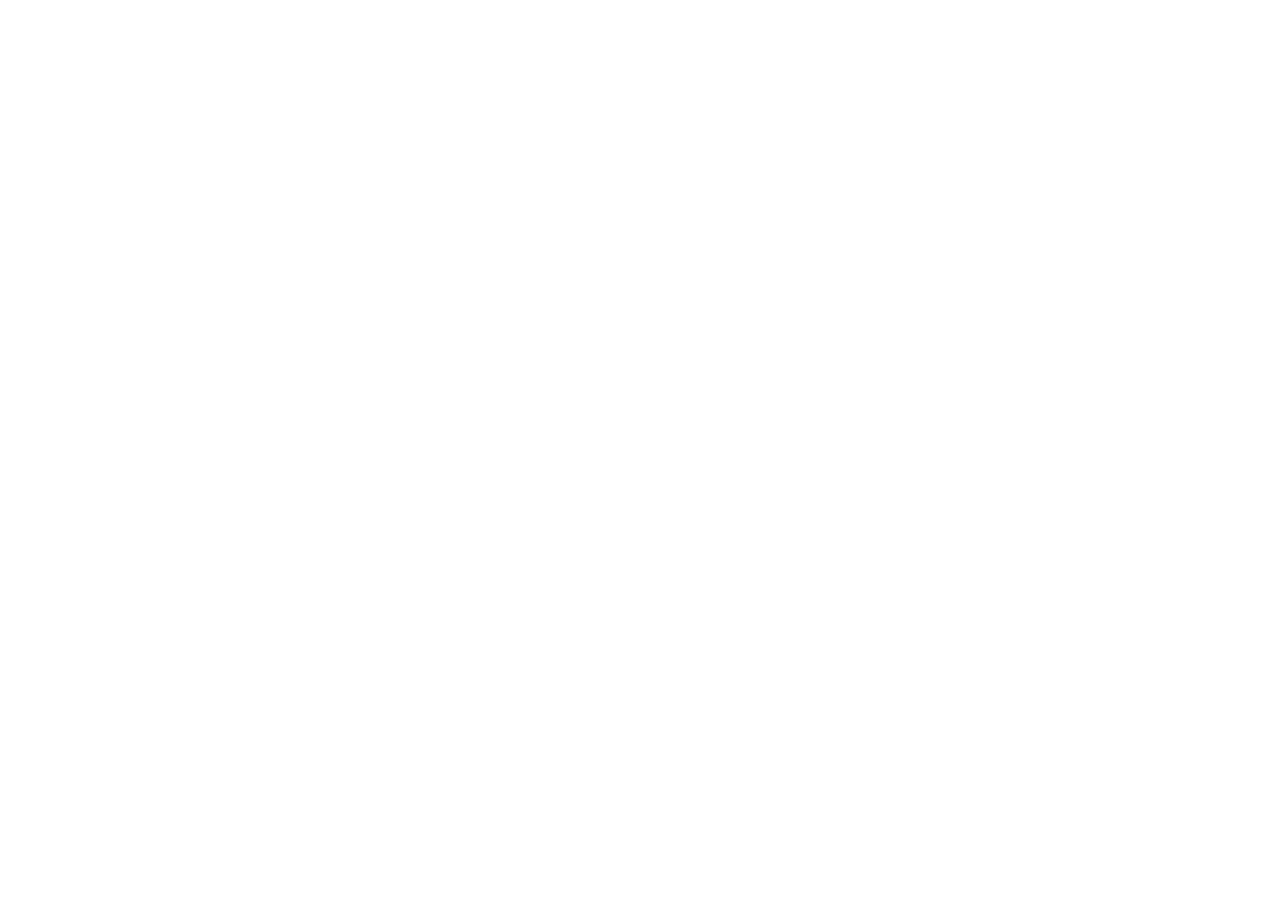
==== index.html @ 8079a419 "added index and styles" ====
<!DOCTYPE html>
<html lang="en">
<head>
    <meta charset="UTF-8">
    <meta name="viewport" content="width=device-width, initial-scale=1.0">
    <link rel="stylesheet" href="styles.css">
    <title>Bättre Webb</title>
</head>
<body>
    
</body>
</html>
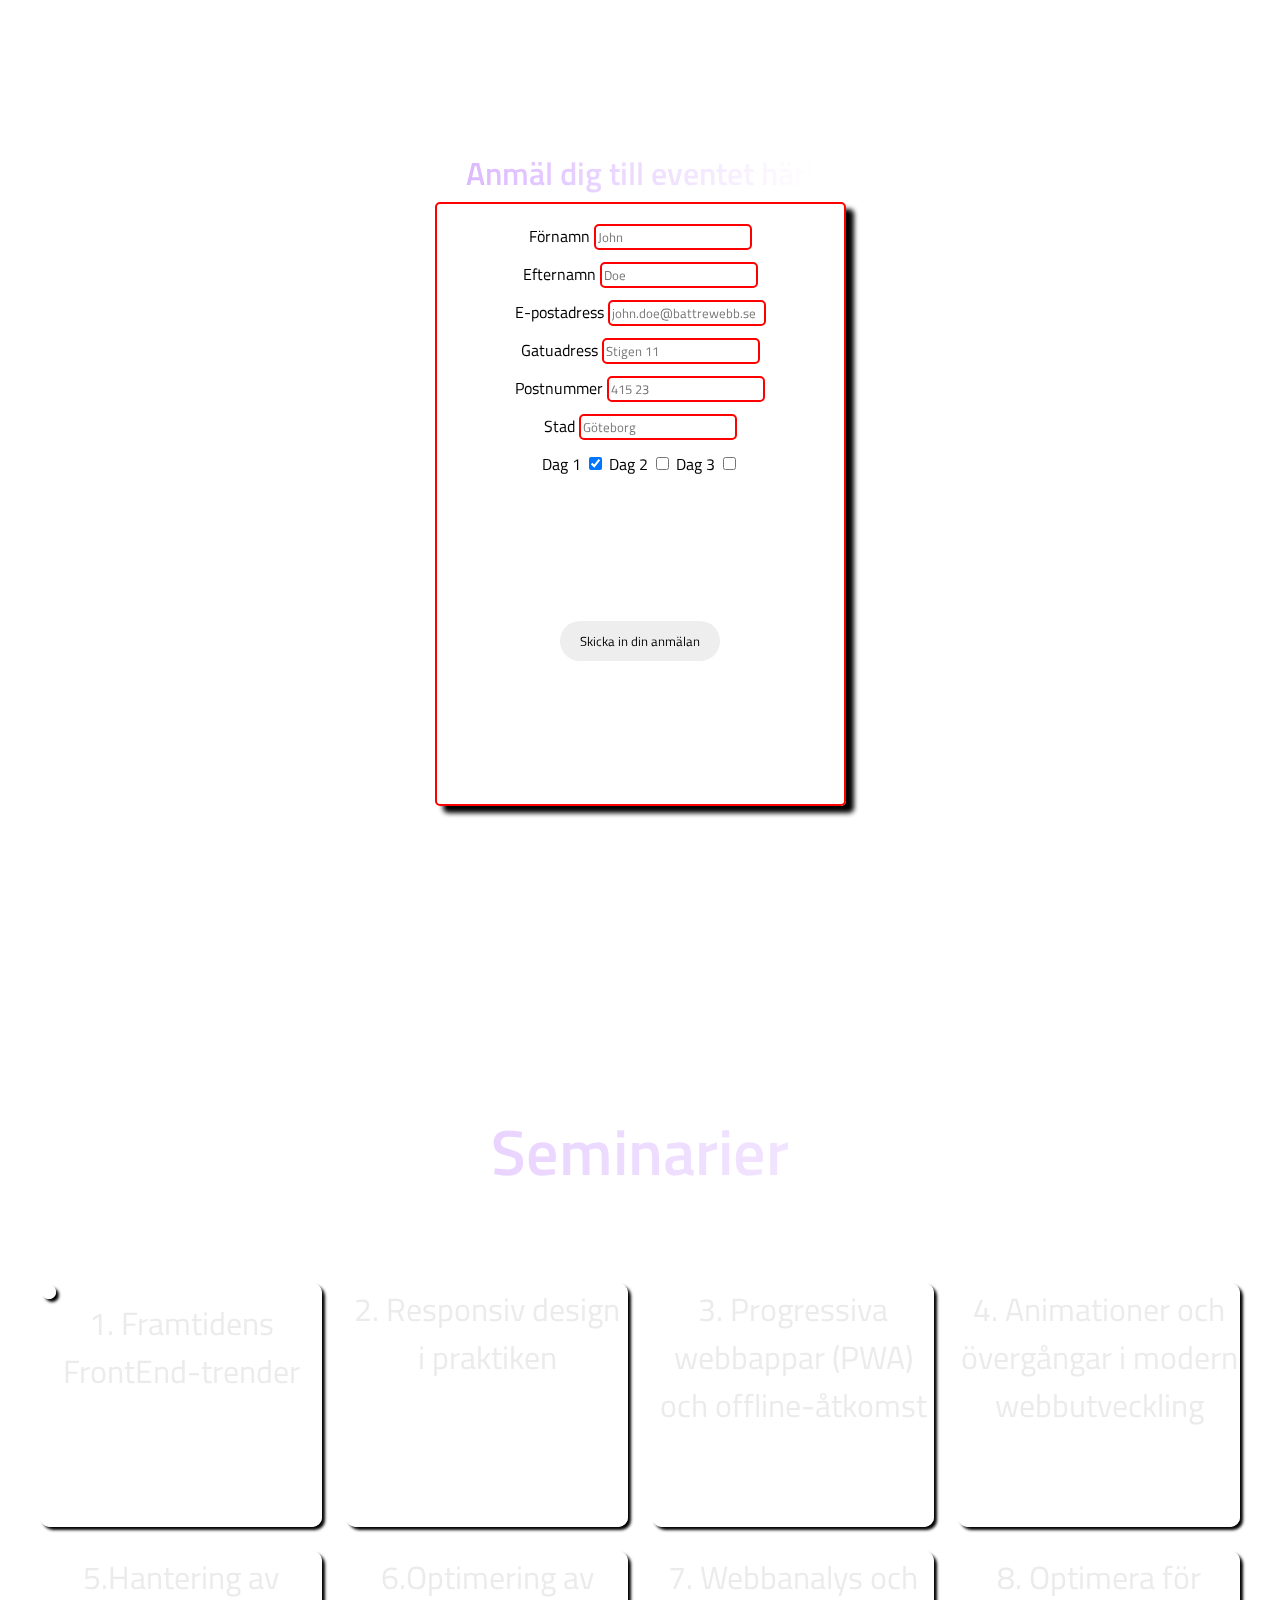
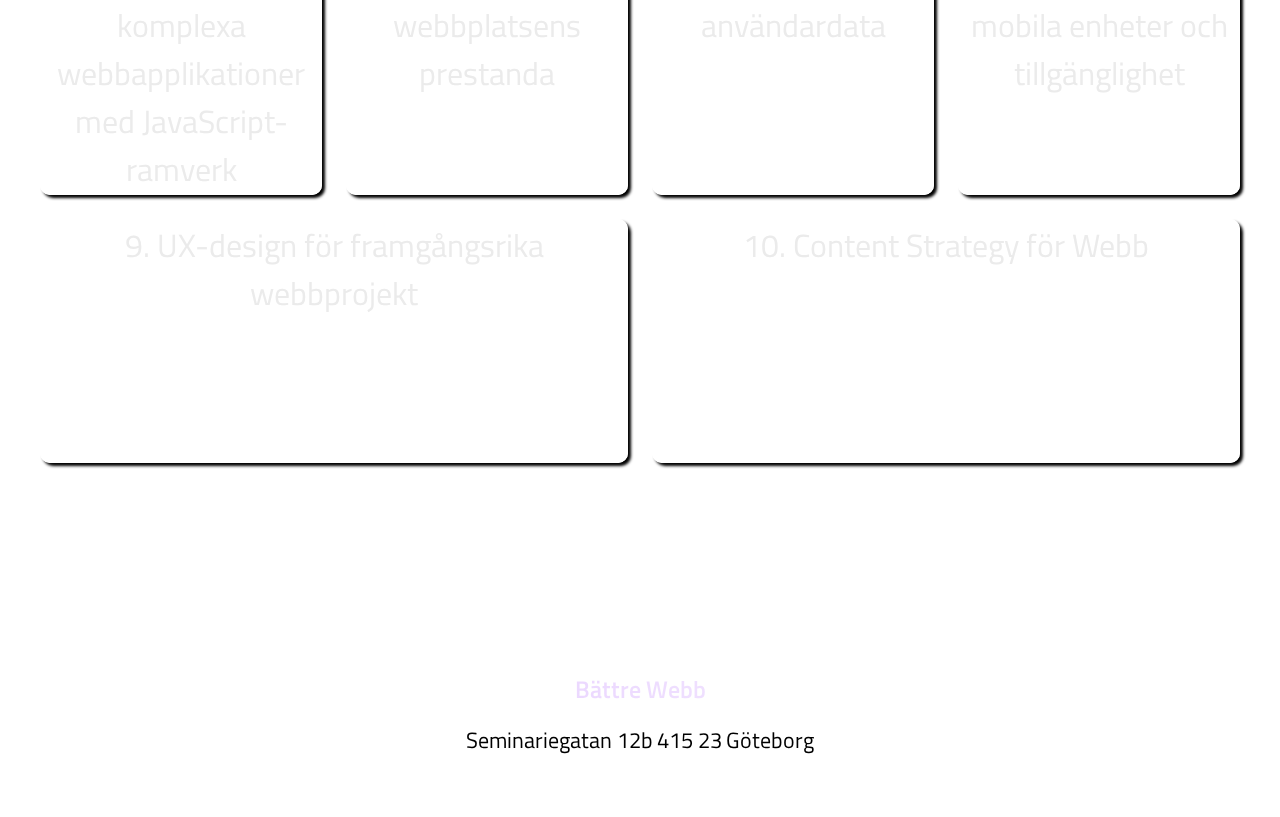
==== commit 0ca8cd35: "added lots of content" ====
--- a/index.html
+++ b/index.html
@@ -4,9 +4,114 @@
     <meta charset="UTF-8">
     <meta name="viewport" content="width=device-width, initial-scale=1.0">
     <link rel="stylesheet" href="styles.css">
+    <link rel="preconnect" href="https://fonts.googleapis.com">
+<link rel="preconnect" href="https://fonts.gstatic.com" crossorigin>
+<link href="https://fonts.googleapis.com/css2?family=Oswald:wght@300&family=Titillium+Web:wght@300&display=swap" rel="stylesheet">
     <title>Bättre Webb</title>
 </head>
 <body>
-    
+   <header>
+         <nav>
+             <ul>
+                <li><a href="#reg">Anmälan</a></li>
+                <li><a href="#seminarie">Seminarier</a></li>
+                <li><a href="#footer">Kontakta oss</a></li>
+             </ul>
+         </nav>
+   </header>
+   <main>
+<section id="reg" class="reg">
+    <form>
+        <h1>Anmäl dig till eventet här!</h1>
+        <section class="form-section">
+            <label for="form-fname"> Förnamn </label>
+            <input id="form-fname" type="text" required value="" placeholder="John" />
+        </section>
+        <section class="form-section">
+            <label for="form-lname"> Efternamn </label>
+            <input id="form-lname" type="text" required value="" placeholder="Doe" />
+            <p class="error-message"></p>
+        </section>
+        
+        <section class="form-section">
+            <label for="form-email"> E-postadress </label>
+            <input id="form-email" type="text" required value="" placeholder="john.doe@battrewebb.se" />
+            <p class="error-message"></p>
+        </section>
+
+        <section class="form-section">
+            <label for="form-street"> Gatuadress </label>
+            <input id="form-street" type="text" required value="" placeholder="Stigen 11" />
+        </section>
+        <section class="form-section">
+            <label for="form-zip"> Postnummer </label>
+            <input id="form-zip" type="text" required value="" placeholder="415 23" />
+        </section>
+        <section class="form-section">
+            <label for="form-state"> Stad </label>
+            <input id="form-state" type="text" required value="" placeholder="Göteborg" />
+            <p class="error-message"></p>
+        </section>
+        
+        <section class="form-section">
+            <label class="container">Dag 1
+                <input type="checkbox" checked="checked">
+                <span class="checkmark"></span>
+              </label>
+              <label class="container">Dag 2
+                <input type="checkbox">
+                <span class="checkmark"></span>
+              </label>
+              <label class="container">Dag 3
+                <input type="checkbox">
+                <span class="checkmark"></span>
+              </label>    
+        </section>
+
+        <section class="form-section">
+            <button type="submit"> Skicka in din anmälan </button>
+        </section>
+
+    </form>
+</section>
+<h2>Seminarier</h2>
+<section id="seminarie" class="seminarie">
+    <div class="parent">
+        <div class="div1">
+            <div class="box"></div> 1. Framtidens FrontEnd-trender
+    </div>
+        <div class="div2"> 2. Responsiv design i praktiken
+            </div>
+        <div class="div3"> 3. Progressiva webbappar (PWA) och offline-åtkomst
+            </div>
+        <div class="div4"> 4. Animationer och övergångar i modern webbutveckling
+            </div>
+        <div class="div5"> 5.Hantering av komplexa webbapplikationer med JavaScript-ramverk
+            </div>
+        <div class="div6"> 
+            6.Optimering av webbplatsens prestanda
+            </div>
+        <div class="div7"> 7. Webbanalys och användardata
+        </div>
+        <div class="div8"> 8. Optimera för mobila enheter och tillgänglighet
+            </div>
+        <div class="div9"> 9. UX-design för framgångsrika webbprojekt
+            </div>
+        <div class="div10"> 10. Content Strategy för Webb
+
+            </div>
+        </div>
+</section>
+<section id="footer" class="footer">
+    <footer>
+    <h1>Bättre Webb</h1>
+    <ul>
+        <li>Seminariegatan 12b</li>
+        <li>415 23</li>
+        <li>Göteborg</li>
+     </ul>
+    </footer>
+</section>
+</main>
 </body>
 </html>--- a/styles.css
+++ b/styles.css
@@ -0,0 +1,221 @@
+* {
+
+    font-family: 'Oswald', sans-serif;
+    font-family: 'Titillium Web', sans-serif;
+    scroll-behavior: smooth;
+}
+
+body {
+    background-image: url('https://github.com/FredrikKii/Betterwebb/blob/main/Recourses/13167.jpg?raw=true');
+    background-repeat: no-repeat;
+    background-size: cover;
+    margin: 0;
+    padding: 0;
+    
+}
+header {
+    background-color: transparent;
+    backdrop-filter: blur(3px);
+    color: #fff;
+    padding: 20px;
+    font-size: 2em;
+    text-align: center;
+}
+
+nav {
+    margin-top: 20px;
+}
+
+ul {
+    list-style-type: none;
+    padding: 0;
+}
+
+li {
+    display: inline;
+    margin-right: 20px;
+}
+
+a {
+    text-decoration: none;
+    color: #fff;
+}
+.reg {
+    height: 100vh;
+}
+
+form {
+    border: 2px solid rgb(109, 109, 109);
+    margin: 50px auto 0;
+    padding: 0 1em;
+    background-color: transparent;
+    backdrop-filter: blur(3px);
+    width: 400px;
+    height: 600px;
+    display: flex;
+    flex-direction: column;
+    justify-content: center;
+    align-items: center;
+    border-radius: 10px;
+    box-shadow: 8px 7px 5px black;
+  }
+  .form-section {
+    margin: 6px;
+    border-radius: 10px;
+  }
+  
+  .form-section.row {
+      flex-direction: row;
+  }
+  button[type="submit"] {
+    background-color: #eeeeee;
+    color: #000000;
+    padding: 10px 20px;
+    border: none;
+    border-radius: 25px;
+    cursor: pointer;
+    margin-top: 10em;
+  }
+  button[type="submit"]:hover {
+    background-color: #999999;
+  }
+  :valid {
+    border: 2px solid rgb(0, 255, 13);
+    border-radius: 5px;
+  }
+  :invalid {
+    border: 2px solid rgb(255, 0, 0);
+    border-radius: 5px;
+  }
+  .error-message {
+    display: none;
+  }
+  input:invalid + .error-message {
+    display: block;
+    margin: 0;
+    color: rgb(255, 255, 255);
+  }
+  h1{
+    text-align: center;
+    margin-top: -6em;
+    font-size: 2em;
+    font-weight: 600;
+    background-image: linear-gradient(to left, #ffffff, #dcb9ff);
+    background-clip: text;
+    -webkit-background-clip: text;
+    color: transparent;
+  }
+  h2{
+    text-align: center;
+    margin-top: 0em;
+    font-size: 4em;
+    font-weight: 600;
+    background-image: linear-gradient(to left, #ffffff, #dcb9ff);
+    background-clip: text;
+    -webkit-background-clip: text;
+    color: transparent;
+  }
+  .parent {
+    display: grid;
+    grid-template-columns: repeat(4, 1fr);
+    grid-template-rows: repeat(3, 1fr);
+    grid-column-gap: 4px;
+    grid-row-gap: 4px;
+  }
+    
+    .div1 { grid-area: 1 / 1 / 2 / 2; }
+    .div2 { grid-area: 1 / 2 / 2 / 3; }
+    .div3 { grid-area: 1 / 3 / 2 / 4; }
+    .div4 { grid-area: 1 / 4 / 2 / 5; }
+    .div5 { grid-area: 2 / 1 / 3 / 2; }
+    .div6 { grid-area: 2 / 2 / 3 / 3; }
+    .div7 { grid-area: 2 / 3 / 3 / 4; }
+    .div8 { grid-area: 2 / 4 / 3 / 5; }
+    .div9 { grid-area: 3 / 1 / 4 / 3; }
+    .div10 { grid-area: 3 / 3 / 4 / 5; }
+
+
+
+    .parent > div {
+        border: 2px solid rgb(255, 255, 255);
+        margin: 10px;
+    }
+
+.seminarie {
+  color: rgb(235, 235, 235);
+  padding: 20px;
+  margin: 10px;
+}
+
+
+.parent div {
+  border: 2px solid white;
+  border-radius: 10px;
+  text-align: center;
+  font-size: 2em;
+  box-shadow: 3px 3px 3px black;
+  backdrop-filter: blur(3px);
+}
+.footer {
+  background-color: transparent;
+  backdrop-filter: blur(3px);
+  margin-top: 20em;
+  border: 2px solid white;
+  text-align: center;
+ }
+
+.footer h1 {
+  font-size: 24px;
+}
+
+.footer ul {
+  list-style-type: row; 
+  padding: 0; 
+}
+
+.footer li {
+  font-size: 22px;
+  margin: 5px 0; /* Add some space between each list item */
+}
+.box {
+  height: 10px;
+  width: 10px;
+  border: 2px solid red;
+}
+
+/* Responsiva-delen */
+@media (max-width: 768px) {
+  header {
+      font-size: 1em;
+      padding: 10px;
+      display: flex;
+      justify-content: center;
+  }
+
+  ul {
+      margin-top: 10px;
+  }
+
+  li {
+      margin-right: 10px;
+  }
+}
+
+@media (max-width: 768px) {
+  form {
+      width: 50%;
+  }
+
+  /* Add additional styles as needed */
+}
+
+@media (max-width: 768px) {
+  .footer {
+      margin-top: 10em;
+  }
+}
+@media (min-width: 375px) {
+  form {
+      width: 375px;
+  }
+}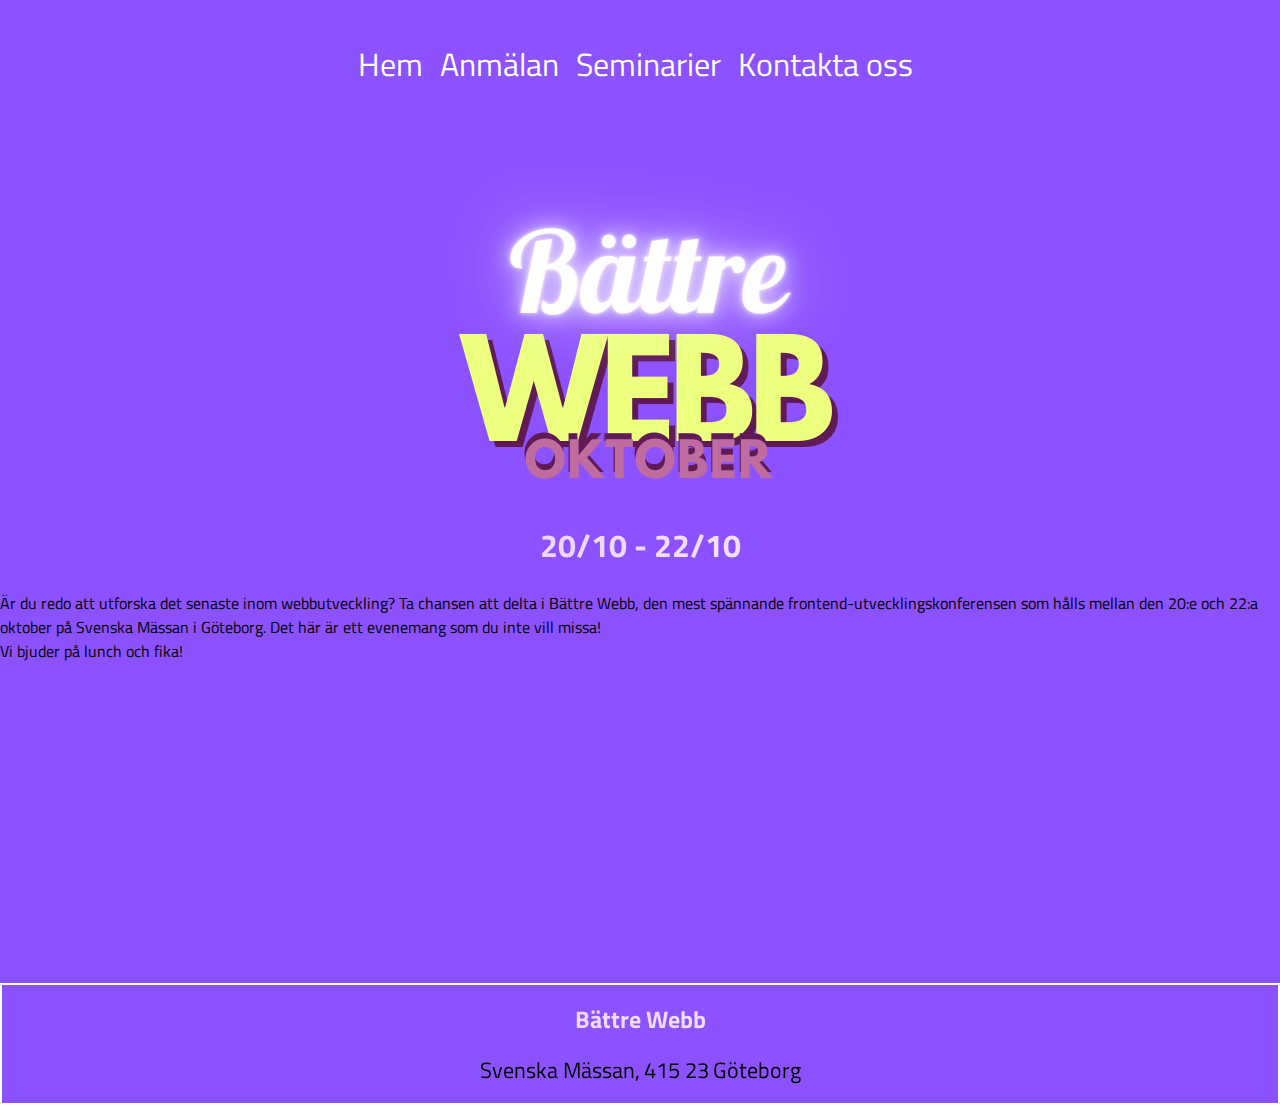
==== commit 0e661b5e: "changes to all pages" ====
--- a/index.html
+++ b/index.html
@@ -10,108 +10,42 @@
     <title>Bättre Webb</title>
 </head>
 <body>
+    <div class="background-image"></div>
    <header>
          <nav>
              <ul>
-                <li><a href="#reg">Anmälan</a></li>
-                <li><a href="#seminarie">Seminarier</a></li>
-                <li><a href="#footer">Kontakta oss</a></li>
+                <li><a href="index.html">Hem</a></li>
+                <li><a href="anmälan.html">Anmälan</a></li>
+                <li><a href="seminarier.html">Seminarier</a></li>
+                <li><a href="contact.html">Kontakta oss</a></li>
              </ul>
          </nav>
    </header>
-   <main>
-<section id="reg" class="reg">
-    <form>
-        <h1>Anmäl dig till eventet här!</h1>
-        <section class="form-section">
-            <label for="form-fname"> Förnamn </label>
-            <input id="form-fname" type="text" required value="" placeholder="John" />
-        </section>
-        <section class="form-section">
-            <label for="form-lname"> Efternamn </label>
-            <input id="form-lname" type="text" required value="" placeholder="Doe" />
-            <p class="error-message"></p>
-        </section>
-        
-        <section class="form-section">
-            <label for="form-email"> E-postadress </label>
-            <input id="form-email" type="text" required value="" placeholder="john.doe@battrewebb.se" />
-            <p class="error-message"></p>
-        </section>
-
-        <section class="form-section">
-            <label for="form-street"> Gatuadress </label>
-            <input id="form-street" type="text" required value="" placeholder="Stigen 11" />
-        </section>
-        <section class="form-section">
-            <label for="form-zip"> Postnummer </label>
-            <input id="form-zip" type="text" required value="" placeholder="415 23" />
-        </section>
-        <section class="form-section">
-            <label for="form-state"> Stad </label>
-            <input id="form-state" type="text" required value="" placeholder="Göteborg" />
-            <p class="error-message"></p>
-        </section>
-        
-        <section class="form-section">
-            <label class="container">Dag 1
-                <input type="checkbox" checked="checked">
-                <span class="checkmark"></span>
-              </label>
-              <label class="container">Dag 2
-                <input type="checkbox">
-                <span class="checkmark"></span>
-              </label>
-              <label class="container">Dag 3
-                <input type="checkbox">
-                <span class="checkmark"></span>
-              </label>    
-        </section>
-
-        <section class="form-section">
-            <button type="submit"> Skicka in din anmälan </button>
-        </section>
-
-    </form>
-</section>
-<h2>Seminarier</h2>
-<section id="seminarie" class="seminarie">
-    <div class="parent">
-        <div class="div1">
-            <div class="box"></div> 1. Framtidens FrontEnd-trender
+<main>
+    <div class="logga-container">
+      <img class="logga" src="Recourses/betterwebbsmaller.png">
+   </div>
+    <div class="date">
+        <h1>20/10 - 22/10</h1>
     </div>
-        <div class="div2"> 2. Responsiv design i praktiken
-            </div>
-        <div class="div3"> 3. Progressiva webbappar (PWA) och offline-åtkomst
-            </div>
-        <div class="div4"> 4. Animationer och övergångar i modern webbutveckling
-            </div>
-        <div class="div5"> 5.Hantering av komplexa webbapplikationer med JavaScript-ramverk
-            </div>
-        <div class="div6"> 
-            6.Optimering av webbplatsens prestanda
-            </div>
-        <div class="div7"> 7. Webbanalys och användardata
-        </div>
-        <div class="div8"> 8. Optimera för mobila enheter och tillgänglighet
-            </div>
-        <div class="div9"> 9. UX-design för framgångsrika webbprojekt
-            </div>
-        <div class="div10"> 10. Content Strategy för Webb
-
-            </div>
-        </div>
-</section>
-<section id="footer" class="footer">
+    <div class="info">
+        <p>Är du redo att utforska det senaste inom webbutveckling? 
+        Ta chansen att delta i Bättre Webb, den mest spännande frontend-utvecklingskonferensen 
+        som hålls mellan den 20:e och 22:a oktober på Svenska Mässan i Göteborg. 
+        Det här är ett evenemang som du inte vill missa! <br>
+        Vi bjuder på lunch och fika!
+        </p>
+    </div>
+</main>
+<div class="footer">
     <footer>
     <h1>Bättre Webb</h1>
     <ul>
-        <li>Seminariegatan 12b</li>
+        <li>Svenska Mässan,</li>
         <li>415 23</li>
         <li>Göteborg</li>
      </ul>
     </footer>
-</section>
-</main>
+</div>
 </body>
 </html>--- a/styles.css
+++ b/styles.css
@@ -6,15 +6,16 @@
 }
 
 body {
-    background-image: url('https://github.com/FredrikKii/Betterwebb/blob/main/Recourses/13167.jpg?raw=true');
+    background-color: #8C52FF;
     background-repeat: no-repeat;
     background-size: cover;
     margin: 0;
     padding: 0;
+    height: 100vh;
     
 }
 header {
-    background-color: transparent;
+    background-color: #8C52FF;
     backdrop-filter: blur(3px);
     color: #fff;
     padding: 20px;
@@ -40,122 +41,7 @@
     text-decoration: none;
     color: #fff;
 }
-.reg {
-    height: 100vh;
-}
 
-form {
-    border: 2px solid rgb(109, 109, 109);
-    margin: 50px auto 0;
-    padding: 0 1em;
-    background-color: transparent;
-    backdrop-filter: blur(3px);
-    width: 400px;
-    height: 600px;
-    display: flex;
-    flex-direction: column;
-    justify-content: center;
-    align-items: center;
-    border-radius: 10px;
-    box-shadow: 8px 7px 5px black;
-  }
-  .form-section {
-    margin: 6px;
-    border-radius: 10px;
-  }
-  
-  .form-section.row {
-      flex-direction: row;
-  }
-  button[type="submit"] {
-    background-color: #eeeeee;
-    color: #000000;
-    padding: 10px 20px;
-    border: none;
-    border-radius: 25px;
-    cursor: pointer;
-    margin-top: 10em;
-  }
-  button[type="submit"]:hover {
-    background-color: #999999;
-  }
-  :valid {
-    border: 2px solid rgb(0, 255, 13);
-    border-radius: 5px;
-  }
-  :invalid {
-    border: 2px solid rgb(255, 0, 0);
-    border-radius: 5px;
-  }
-  .error-message {
-    display: none;
-  }
-  input:invalid + .error-message {
-    display: block;
-    margin: 0;
-    color: rgb(255, 255, 255);
-  }
-  h1{
-    text-align: center;
-    margin-top: -6em;
-    font-size: 2em;
-    font-weight: 600;
-    background-image: linear-gradient(to left, #ffffff, #dcb9ff);
-    background-clip: text;
-    -webkit-background-clip: text;
-    color: transparent;
-  }
-  h2{
-    text-align: center;
-    margin-top: 0em;
-    font-size: 4em;
-    font-weight: 600;
-    background-image: linear-gradient(to left, #ffffff, #dcb9ff);
-    background-clip: text;
-    -webkit-background-clip: text;
-    color: transparent;
-  }
-  .parent {
-    display: grid;
-    grid-template-columns: repeat(4, 1fr);
-    grid-template-rows: repeat(3, 1fr);
-    grid-column-gap: 4px;
-    grid-row-gap: 4px;
-  }
-    
-    .div1 { grid-area: 1 / 1 / 2 / 2; }
-    .div2 { grid-area: 1 / 2 / 2 / 3; }
-    .div3 { grid-area: 1 / 3 / 2 / 4; }
-    .div4 { grid-area: 1 / 4 / 2 / 5; }
-    .div5 { grid-area: 2 / 1 / 3 / 2; }
-    .div6 { grid-area: 2 / 2 / 3 / 3; }
-    .div7 { grid-area: 2 / 3 / 3 / 4; }
-    .div8 { grid-area: 2 / 4 / 3 / 5; }
-    .div9 { grid-area: 3 / 1 / 4 / 3; }
-    .div10 { grid-area: 3 / 3 / 4 / 5; }
-
-
-
-    .parent > div {
-        border: 2px solid rgb(255, 255, 255);
-        margin: 10px;
-    }
-
-.seminarie {
-  color: rgb(235, 235, 235);
-  padding: 20px;
-  margin: 10px;
-}
-
-
-.parent div {
-  border: 2px solid white;
-  border-radius: 10px;
-  text-align: center;
-  font-size: 2em;
-  box-shadow: 3px 3px 3px black;
-  backdrop-filter: blur(3px);
-}
 .footer {
   background-color: transparent;
   backdrop-filter: blur(3px);
@@ -183,15 +69,6 @@
   border: 2px solid red;
 }
 
-/* Responsiva-delen */
-@media (max-width: 768px) {
-  header {
-      font-size: 1em;
-      padding: 10px;
-      display: flex;
-      justify-content: center;
-  }
-
   ul {
       margin-top: 10px;
   }
@@ -199,23 +76,15 @@
   li {
       margin-right: 10px;
   }
-}
-
-@media (max-width: 768px) {
-  form {
-      width: 50%;
+  .logga-container {
+   text-align: center;
   }
-
-  /* Add additional styles as needed */
-}
-
-@media (max-width: 768px) {
-  .footer {
-      margin-top: 10em;
-  }
-}
-@media (min-width: 375px) {
-  form {
-      width: 375px;
-  }
-}+  
+  h1 {
+    text-align: center;
+    font-size: 2em;
+    background-image: linear-gradient(to left, #ffffff, #dcb9ff);
+    background-clip: text;
+    -webkit-background-clip: text;
+    color: transparent;
+  }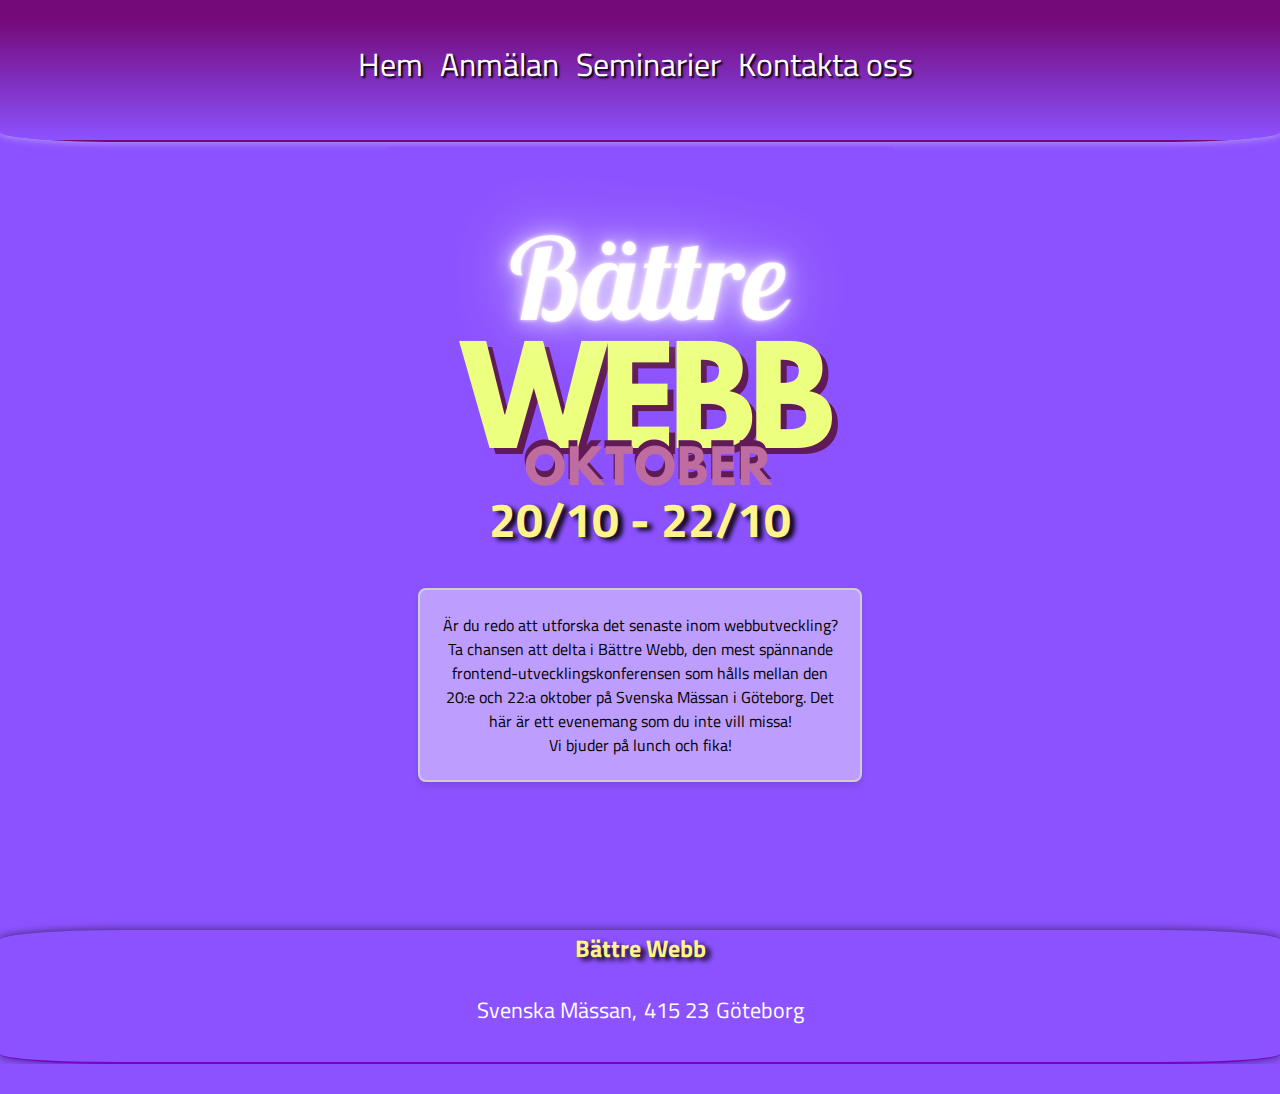
==== commit 111ab842: "added changes" ====
--- a/index.html
+++ b/index.html
@@ -12,7 +12,7 @@
 <body>
     <div class="background-image"></div>
    <header>
-         <nav>
+        <nav>
              <ul>
                 <li><a href="index.html">Hem</a></li>
                 <li><a href="anmälan.html">Anmälan</a></li>
--- a/styles.css
+++ b/styles.css
@@ -11,20 +11,25 @@
     background-size: cover;
     margin: 0;
     padding: 0;
-    height: 100vh;
+    height: 80vh;
+    min-width: 508px;
     
 }
 header {
-    background-color: #8C52FF;
-    backdrop-filter: blur(3px);
+  background: rgb(140,82,255);
+  background: linear-gradient(0deg, rgba(140,82,255,1) 0%, rgba(116,9,121,1) 71%);
+    border-bottom: 2px solid transparent;
+    box-shadow: 0px 0px 8px rgba(231, 231, 231, 0.6);
+    border-radius: 120px / 10px;
     color: #fff;
     padding: 20px;
     font-size: 2em;
     text-align: center;
+    margin: -30px auto 0;
 }
 
 nav {
-    margin-top: 20px;
+    margin-top: 50px;
 }
 
 ul {
@@ -38,16 +43,29 @@
 }
 
 a {
+    color: #ffffff;
+    text-shadow: 2px 2px 2px black;
     text-decoration: none;
-    color: #fff;
 }
 
+header nav ul li a:hover {
+  color: white;
+  text-shadow: 2px 2px 10px whitesmoke;
+  font-weight: bold; 
+}
+
+
 .footer {
-  background-color: transparent;
-  backdrop-filter: blur(3px);
-  margin-top: 20em;
-  border: 2px solid white;
+  margin-top: 5em;
   text-align: center;
+  background-color: #8C52FF;
+  border-bottom: 2px solid rgb(122, 0, 204);
+  box-shadow: 0px 0px 8px rgba(0,0,0,.6);
+  border-radius: 120px / 10px;
+  color: #fff;
+  font-size: 2em;
+  text-align: center;
+  margin-bottom: -2em;
  }
 
 .footer h1 {
@@ -61,14 +79,17 @@
 
 .footer li {
   font-size: 22px;
-  margin: 5px 0; /* Add some space between each list item */
+  margin: 5px 0; 
 }
-.box {
-  height: 10px;
-  width: 10px;
-  border: 2px solid red;
+.info {
+  display: flex;
+  height: 4em;
+  width: 400px;
+  align-items: center;
+  justify-content: center;
+  margin: 0 auto; 
+  flex-direction: column;
 }
-
   ul {
       margin-top: 10px;
   }
@@ -78,13 +99,32 @@
   }
   .logga-container {
    text-align: center;
+   margin-top: 5px;
   }
   
   h1 {
+    color:rgb(255, 243, 139);
     text-align: center;
-    font-size: 2em;
-    background-image: linear-gradient(to left, #ffffff, #dcb9ff);
-    background-clip: text;
-    -webkit-background-clip: text;
-    color: transparent;
-  }+    font-size: 3em;
+    text-shadow: 5px 3px 5px black;
+    margin-top: -0.5em;
+  }
+
+p {
+  text-align: center;
+}
+.info {
+  border: 2px solid #cfcfcf; 
+  background-color: #f8f9fa73; 
+  color: #000; 
+  padding: 20px;
+  border-radius: 8px; 
+  height: 150px;
+  box-shadow: 0 4px 6px rgba(0, 0, 0, 0.1); 
+}
+
+.info:hover {
+  transform: scale(1.05);
+  transition: transform 0.2s ease; 
+}
+
